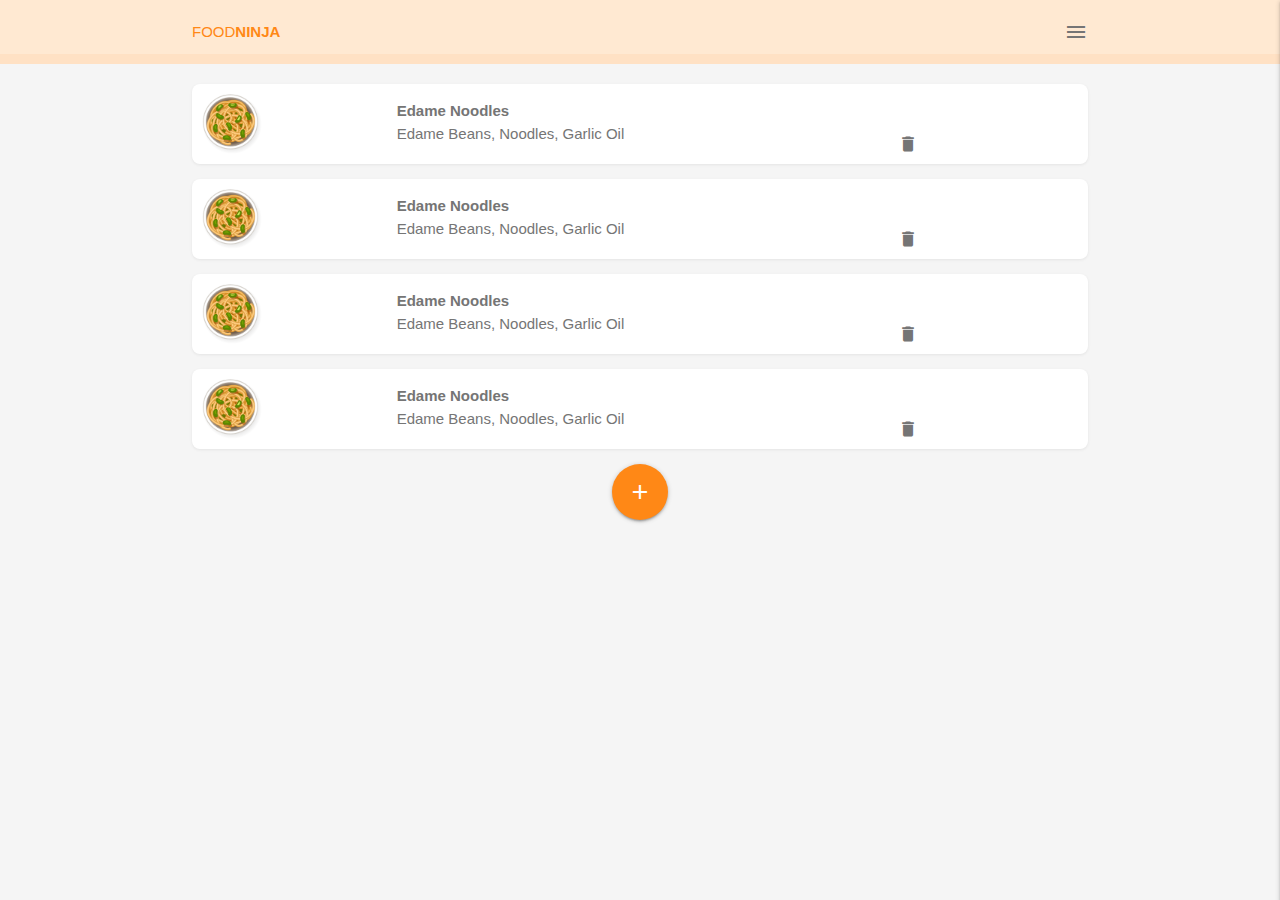
==== index.html @ 797b39a0 "first commit" ====
<html lang="en">
    <head>
        <meta charset="UTF-8">
        <meta name="viewport" content="width=device-width, initial-scale=1.0">
        <meta http-equiv="X-UA-Compatible" content="ie=edge">
        <title>Food Ninja</title>

        <!-- materialize icons, css & js -->
        <link type="text/css" href="/css/materialize.min.css" rel="stylesheet">
        <link href="https://fonts.googleapis.com/icon?family=Material+Icons" rel="stylesheet">

        <!-- our own styles -->
        <link type="text/css" href="/css/styles.css" rel="stylesheet">
        <script type="text/javascript" src="/js/materialize.min.js"></script>
        <link rel="manifest" href="manifest.json">

        <!-- ios support -->
        <link rel="apple-touch-icon" href="/icons/icon-96x96.png">
        <link rel="apple-touch-icon" href="/icons/icon-128x128.png">
        <link rel="apple-touch-icon" href="/icons/icon-144x144.png">
        <link rel="apple-touch-icon" href="/icons/icon-152x152.png">
        <meta name="apple-mobile-web-app-status-bar" content="#aa7700">
    </head>
    <body class="grey lighten-4">
        <!-- top nav -->
        <nav class="z-depth-0"> 
            <div class="nav-wrapper container">
                <a href="/">Food<span>Ninja</span></a>
                <span class="right grey-text text-darken-1">
                    <i class="material-icons sidenav-trigger" data-target="side-menu">menu</i>
                </span>
            </div>
        </nav>

        <!-- side nav -->
        <ul id="side-menu" class="sidenav side-menu">
            <li><a class="subheader">FOODNINJA</a></li>
            <li><a href="/" class="waves-effect">HOME</a></li>
            <li><a href="/pages/about.html" class="waves-effect">About</a></li>
            <li><div class="divider"></div></li>
            <li>
                <a href="/pages/contact.html" class="waves-effect">
                    <i class="material-icons">mail_outline</i>
                    Contact
                </a>
            </li>
        </ul>

        <!-- recipes -->
        <div class="recipes container grey-text text-darken-1">
            <!-- recipe -->
            <div class="card-panel recipe white row">
                <img src="/img/dish.png" alt="recipe thumb" />
                <div class="recipe-details">
                    <div class="recipe-title">Edame Noodles</div>
                    <div class="recipe-ingredients">Edame Beans, Noodles, Garlic Oil</div>
                </div>
                <div class="recipe-delete">
                    <i class="material-icons">delete_outline</i>
                </div>
            </div>
            <!-- recipe -->
            <div class="card-panel recipe white row">
                <img src="/img/dish.png" alt="recipe thumb" />
                <div class="recipe-details">
                    <div class="recipe-title">Edame Noodles</div>
                    <div class="recipe-ingredients">Edame Beans, Noodles, Garlic Oil</div>
                </div>
                <div class="recipe-delete">
                    <i class="material-icons">delete_outline</i>
                </div>
            </div>
            <!-- recipe -->
            <div class="card-panel recipe white row">
                <img src="/img/dish.png" alt="recipe thumb" />
                <div class="recipe-details">
                    <div class="recipe-title">Edame Noodles</div>
                    <div class="recipe-ingredients">Edame Beans, Noodles, Garlic Oil</div>
                </div>
                <div class="recipe-delete">
                    <i class="material-icons">delete_outline</i>
                </div>
            </div>
            <!-- recipe -->
            <div class="card-panel recipe white row">
                <img src="/img/dish.png" alt="recipe thumb" />
                <div class="recipe-details">
                    <div class="recipe-title">Edame Noodles</div>
                    <div class="recipe-ingredients">Edame Beans, Noodles, Garlic Oil</div>
                </div>
                <div class="recipe-delete">
                    <i class="material-icons">delete_outline</i>
                </div>
            </div>

        </div>

        <!-- add button -->
        <div class="center">
            <a class="btn-floating btn-large add-btn sidenav-trigger" data-target="side-form">
                <i class="material-icons">add</i>
            </a>
        </div>

        <!-- add recipe side nav-->
        <div id="side-form" class="sidenav side-form">
            <form class="add-recipe container section">
                <h6>New Recipe</h6>
                <div class="divider"></div>
                <div class="input-filed">
                    <input placeholder="e.g. Ninja Soup" id="title" type="text" class="validate">
                    <label for="title">Recipe Title</label>
                </div>
                <div class="input-filed">
                    <input placeholder="e.g. Tofu, mushroom, garlic, etc." id="ingredients" type="text" class="validate">
                    <label for="ingredients">Ingredients</label>
                </div>
                <div class='input-field center'>
                    <button class='btn-small'>Add</button>
                </div>
            </form>
        </div>

        <script src="/js/app.js"></script>
        <script src="/js/ui.js"></script>
    </body>
</html>
---- css/styles.css ----
/* colors */
:root {
    --primary: #FFE9D2;
    --secondary: #FFE1C4;
    --title: #FF8816;
}

/* layout styles */
nav {
    background: var(--primary);
    border-bottom: 10px solid var(--secondary);
}

nav a {
    text-transform: uppercase;
    color: var(--title);
}

nav a span {
    font-weight: bold;
}

nav .sidenav-trigger {
    margin: 0;
}

/* recipe styles */
.recipes {
    margin-top: 20px;
}

.card-panel.recipe {
    border-radius: 8px;
    padding: 10px;
    box-shadow: 0px 1px 3px rgba(90,90,90,0.1);
    display: grid;
    grid-template-columns: 2fr 6fr 1fr;
    grid-template-areas: "image details delete";
    position: relative;
}

.recipe img { 
    grid-area: image;
    max-width: 60px;
}

.recipe-details {
    grid-area: details;
    margin-top: 6px;
}

.recipe-delete {
    grid-area: delete;
    position: absolute;
    bottom: 0px;
    right: 0px;
}

.recipe-delete i {
    font-size: 20px;
}

.recipe-title {
    font-weight: bold;
}

.recipe-ingridents {
    font-size: 0.8em;
}

/* form styles */
.add-btn {
    background: var(--title) !important;
}

input {
    box-shadow: none !important;
    -webkit-box-shadow: none !important;
}

.side-form button {
    background: var(--title);
    box-shadow: 1px 1px 3px rgba(90,90,90,0.2);
}

form .input-field {
    margin-top: 30px;
}
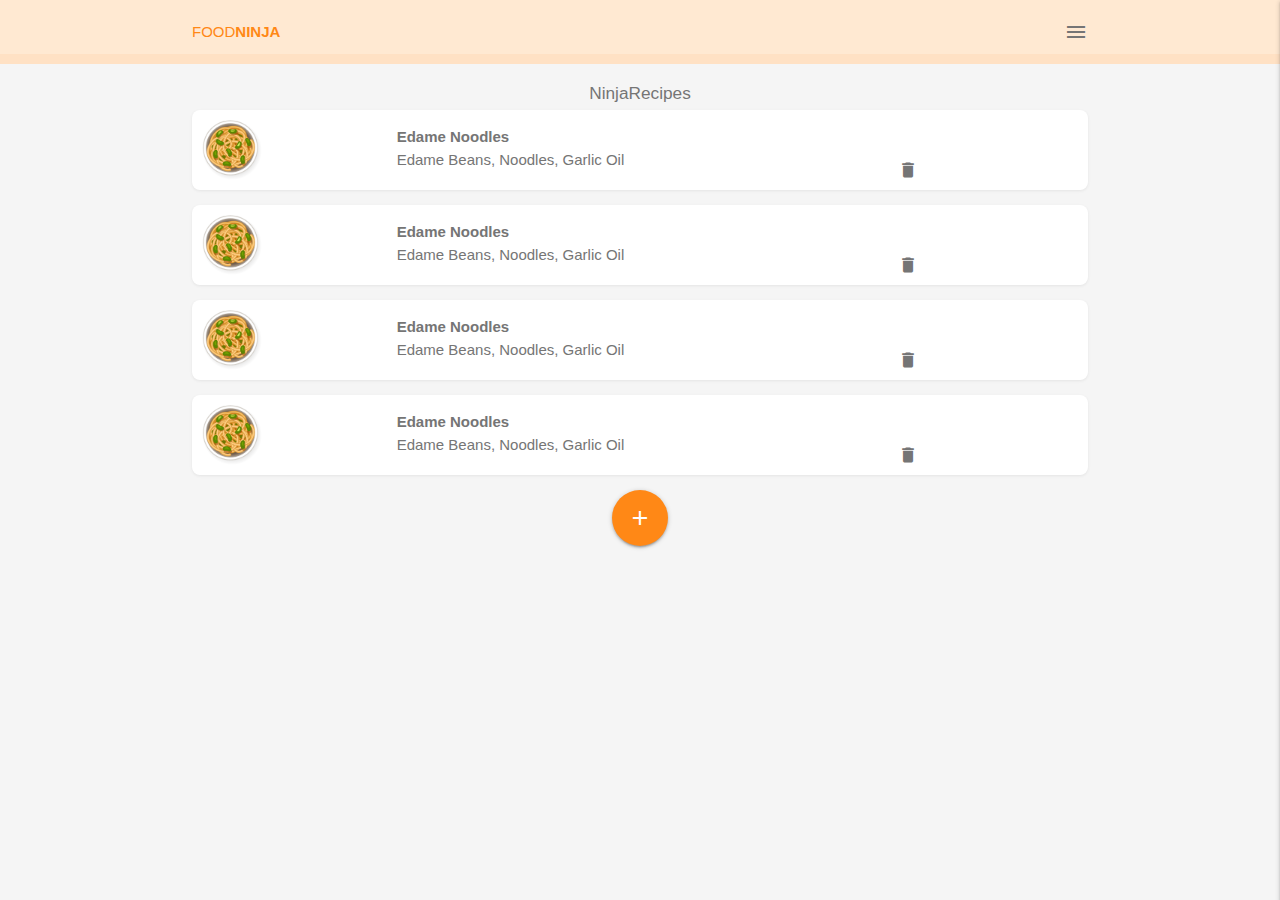
==== commit d422b088: "added logic in sw to cache app skeleton, delete prev versions of cache, and load fallback html page " ====
--- a/index.html
+++ b/index.html
@@ -20,6 +20,9 @@
         <link rel="apple-touch-icon" href="/icons/icon-144x144.png">
         <link rel="apple-touch-icon" href="/icons/icon-152x152.png">
         <meta name="apple-mobile-web-app-status-bar" content="#aa7700">
+
+        <!-- Additional PWA Requirements -->
+        <meta name="theme-color" content="#FFE1C4" >
     </head>
     <body class="grey lighten-4">
         <!-- top nav -->
@@ -48,6 +51,7 @@
 
         <!-- recipes -->
         <div class="recipes container grey-text text-darken-1">
+            <h6 class="center">NinjaRecipes</h6>
             <!-- recipe -->
             <div class="card-panel recipe white row">
                 <img src="/img/dish.png" alt="recipe thumb" />
